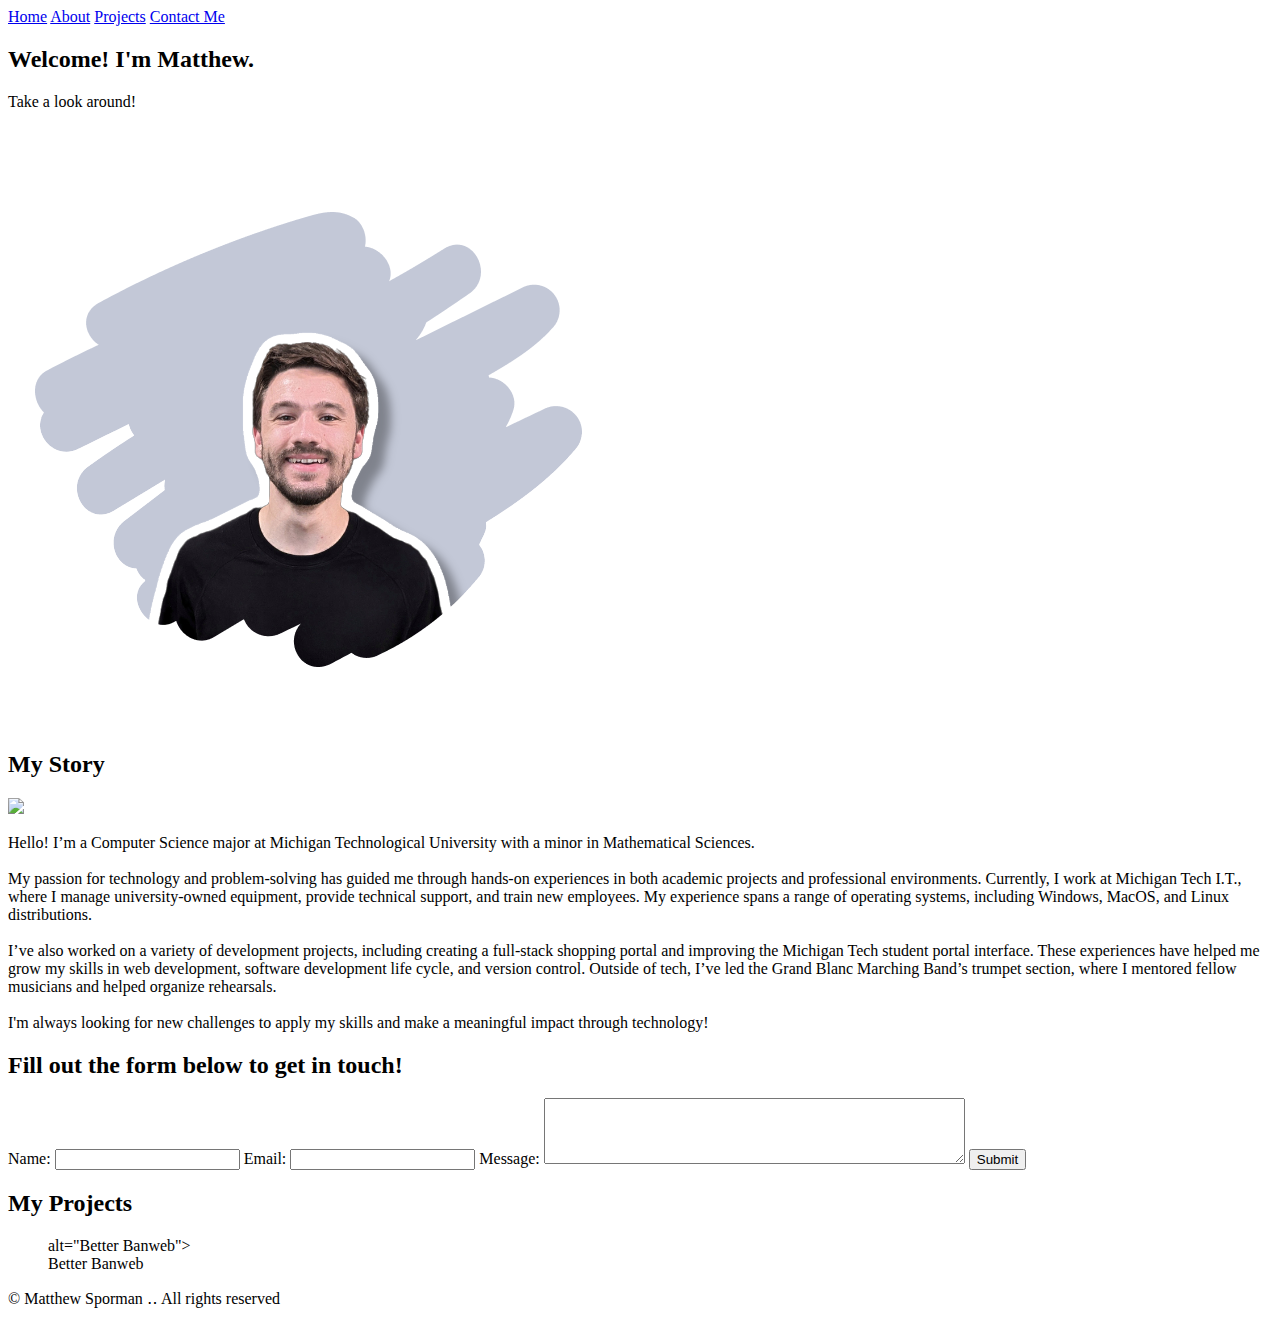
==== index.html @ 726848ff "test" ====
<!DOCTYPE html>
<html lang="en">
    <head>
        <meta charset="UTF-8">
        <meta name="viewport" content="width=device-width, initial-scale=1.0">
        <meta http-equiv="X-UA-Compatible" content="ie=edge">
        <title>My Portfolio Website</title>

        <!-- Space Mono Font API call -->
        <style>
            @import url('https://fonts.googleapis.com/css2?family=Space+Mono:ital,wght@0,400;0,700;1,400;1,700&display=swap');
        </style>
    
        <!-- Link to external CSS -->
        <link rel="stylesheet" href="styles.css">

        <!-- Link to external Javascript -->
        <script defer src="script.js"></script>

        <!-- Link to favicon source -->
        <link rel="icon" type="image/x-icon" href="images/portfolio.ico">
    </head>
<body>

    <nav id="nav">
        <a class="nav-link" href="#home">Home</a>
        <a class="nav-link" href="#about">About</a>
        <a class="nav-link" href="#projects">Projects</a>
        <a class="nav-link" href="#contact">Contact Me</a>
    </nav>

    <!-- Main Content Section -->
    <main>
        <div class="pageTabs-container">
            <section id="home">
                <h2>Welcome! I'm Matthew.</h2>
                <p> Take a look around! </p>
                <div class="profilePhoto">
                    <img src = "images/profile-pic-work.png">
                </div>
            </section>

            <section id="about">
                <h2>My Story</h2>
                <div class="container">
                    <div class="Image">
                        <img id="MTU_Campus" src = "images/MTU_Campus.jpg" class="MTUCampus">
                    </div>

                        <div class="Text">
                        <p id="about-paragraph">
                            Hello! I’m a Computer Science major at Michigan Technological University with a minor in Mathematical Sciences. <br><br>
                            My passion for technology and problem-solving has guided me through hands-on experiences in both academic projects and professional environments.
                            Currently, I work at Michigan Tech I.T., where I manage university-owned equipment, provide technical support, and train new employees. My experience spans a range of operating systems, including Windows, MacOS, and Linux distributions. <br><br>
                            I’ve also worked on a variety of development projects, including creating a full-stack shopping portal and improving the Michigan Tech student portal interface. These experiences have helped me grow my skills in web development, software development life cycle, and version control.
                            Outside of tech, I’ve led the Grand Blanc Marching Band’s trumpet section, where I mentored fellow musicians and helped organize rehearsals. <br><br>
                            I'm always looking for new challenges to apply my skills and make a meaningful impact through technology!
                        </p>
                        </div>
                    </div>
            </section>

            <section id = "contact">
                <h2>Fill out the form below to get in touch!</h2>
                <!-- Web3Forms API call below so form responses are sent to email: mfsporma@mtu.edu-->
                <form action= "https://api.web3forms.com/submit" method= "POST" id="contact-form">
                    <input type="hidden" name="access_key" value="dad10705-63d8-4143-a519-7274893d76a7">
                    <!-- Optional: From Name you want to see in the email
                    Default is "Notifications". you can overwrite here -->
                    <input type="hidden" name="from_name" value="Portfolio Contact Form">

                    <label for="name">Name:</label>
                    <input type="text" id="name" name="name" required>

                    <label for="email">Email:</label>
                    <input type="email" id="email" name="email" required>

                    <label for="message">Message:</label>
                    <textarea id="message" name="message" rows="4" cols="50"></textarea>

                <button type="submit">Submit</button>
                </form>
            </section>

            <section id="projects">
                <h2>My Projects</h2>
                <figure>
<!--                    <img src = "C:"  Finish this find a good image for Better Banweb! -->
                         alt="Better Banweb">
                    <figcaption>Better Banweb</figcaption>
                </figure>
            </section>

        </div>
    </main>

    <!-- Footer Section -->
    <footer>
        <div class = "footer-container">
            <p> &copy Matthew Sporman &#x2025 All rights reserved </p>
        </div>
    </footer>
</body>
</html>
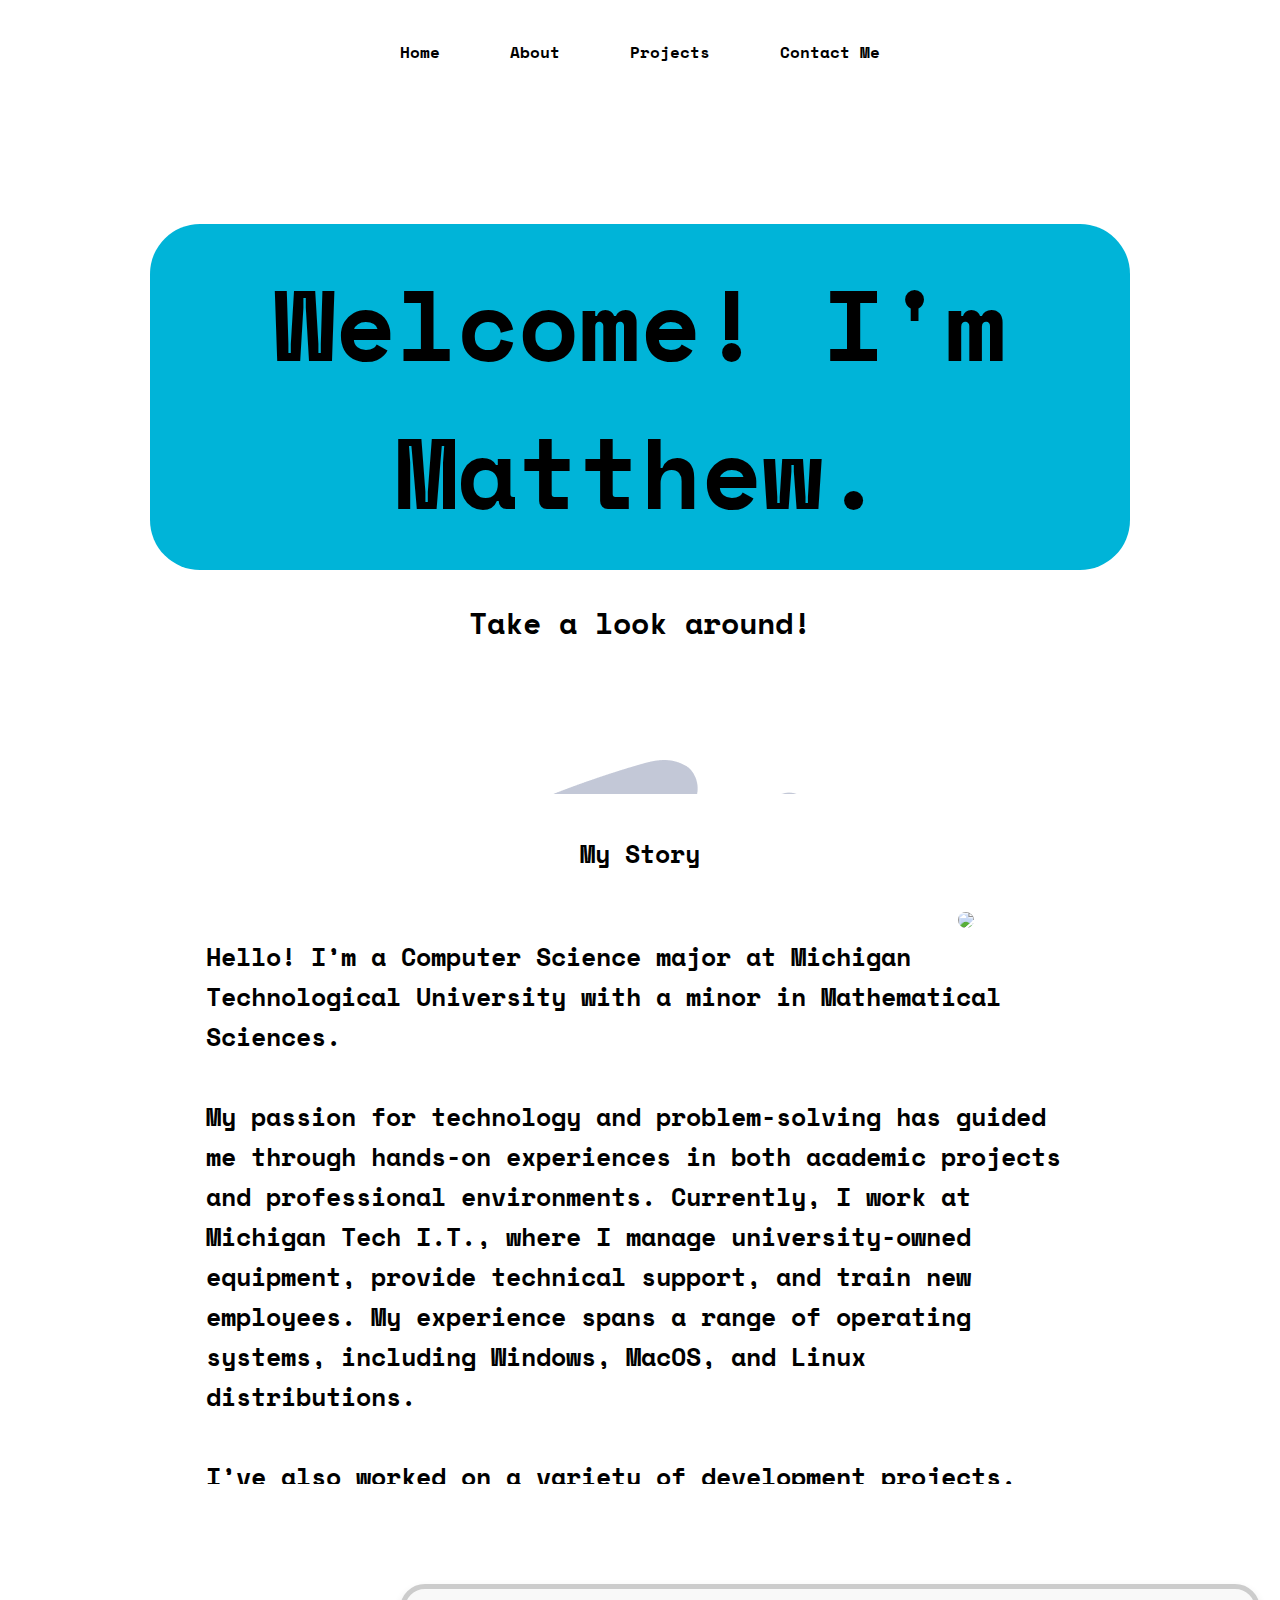
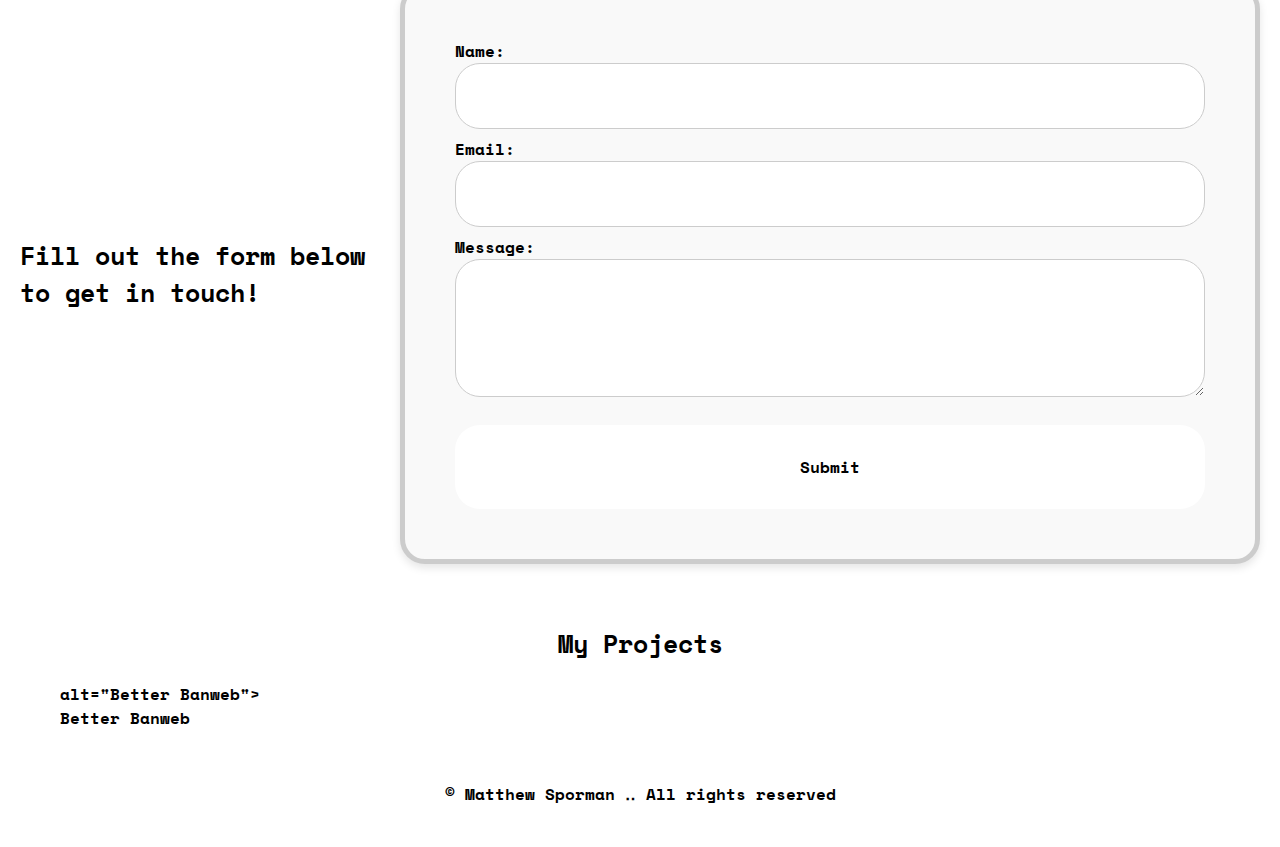
==== commit 816d09a4: "attempted fix for css caching Github pages" ====
--- a/index.html
+++ b/index.html
@@ -4,7 +4,7 @@
         <meta charset="UTF-8">
         <meta name="viewport" content="width=device-width, initial-scale=1.0">
         <meta http-equiv="X-UA-Compatible" content="ie=edge">
-        <title>My Portfolio Website</title>
+        <title>My Portfolio</title>
 
         <!-- Space Mono Font API call -->
         <style>
@@ -12,13 +12,14 @@
         </style>
     
         <!-- Link to external CSS -->
-        <link rel="stylesheet" href="styles.css">
+        <link rel="stylesheet" href="styles.css?ver=1">
 
         <!-- Link to external Javascript -->
         <script defer src="script.js"></script>
 
         <!-- Link to favicon source -->
         <link rel="icon" type="image/x-icon" href="images/portfolio.ico">
+
     </head>
 <body>
 
@@ -33,10 +34,12 @@
     <main>
         <div class="pageTabs-container">
             <section id="home">
-                <h2>Welcome! I'm Matthew.</h2>
+                <h2 id = "home_h2_text">Welcome! I'm Matthew.</h2>
                 <p> Take a look around! </p>
                 <div class="profilePhoto">
+                    <a href = "https://www.linkedin.com/in/matthew-sporman/">
                     <img src = "images/profile-pic-work.png">
+                    </a>
                 </div>
             </section>
 
--- a/styles.css
+++ b/styles.css
@@ -0,0 +1,244 @@
+body {
+    display: flex;
+    flex-direction: column;
+    min-height: 100vh;
+    margin: 0;
+    font-family: "Space Mono", monospace;
+    font-weight: 700;
+    font-style: normal;
+}
+
+main {
+    flex-grow: 1;
+}
+
+#home {
+    padding-bottom: 40px;
+    overflow-y: auto;
+    padding: 20px;
+    flex-grow: 1;
+    max-height: calc(100vh - 250px);
+}
+#home h2 {
+    font-size: 100px;
+    font-weight: bold;
+    text-align: center;
+    margin: 100px auto 20px;
+    background-color: #00B4D8;
+    min-width: 75%;
+    max-width: 75%;
+    border-radius: 50px;
+    padding: 25px;
+    margin-bottom: 20px;
+}
+
+#home about-paragraph {
+    float: left;
+}
+
+#home img {
+    display: block;
+    margin-left: auto;
+    margin-right: auto;
+}
+
+#home p {
+    text-align: center;
+    font-size: 30px;
+    font-weight: bold;
+}
+
+.profilePhoto {
+    transition-property: transform;
+    transition-duration: 0.5s;
+    transition-timing-function: ease-in-out;
+    transition-delay: 0s;
+}
+
+.profilePhoto:hover {
+    transform: translateY(-25px);
+}
+
+#about {
+    padding-bottom: 40px;
+    overflow-y: auto;
+    padding: 20px;
+    flex-grow: 1;
+    max-height: calc(100vh - 250px);
+}
+
+#about h2 {
+    font-size: 25px;
+    place-self: center;
+    margin-bottom: 20px;
+}
+
+.container {
+    width: 100%;
+    max-width: 70%;
+    margin: 0 auto;
+    padding: 20px;
+}
+
+.Text {
+    font-size: 25px;
+    overflow-wrap: break-word;
+    word-wrap: normal;
+    word-break: normal;
+    white-space: normal;
+    line-height: 1.6;
+}
+
+.MTUCampus {
+    float: right;
+    margin-right: 100px;
+    margin-left: 100px;
+    border-radius: 25px;
+    max-width: 65%;
+    max-height:500px;
+    height: auto;
+}
+
+#projects {
+    padding-bottom: 40px;
+    overflow-y: auto;
+    padding: 20px;
+    flex-grow: 1;
+    max-height: calc(100vh - 250px);
+}
+
+#projects h2 {
+    font-size: 25px;
+    place-self: center;
+    margin-bottom: 20px;
+}
+
+#contact {
+    display: flex;                  
+    justify-content: center; 
+    align-items: center;  
+    margin-top: 80px;
+    padding-bottom: 40px;
+    overflow-y: auto;
+    padding: 20px;
+    flex-grow: 1;
+    max-height: calc(100vh - 250px);
+}
+
+#contact h2 {
+    font-size: 25px;
+    place-self: center;
+    margin-bottom: 20px;
+}
+
+#contact form {
+    border: 5px solid #ccc;
+    padding: 50px;
+    border-radius: 25px;
+    background-color: #f9f9f9;
+    box-shadow: 0 4px 8px rgba(0, 0, 0, 0.1);
+    display: grid;
+    width: 100%;
+    max-width: 750px;
+    margin: auto auto;
+}
+
+form label {
+    text-align: start;
+    margin-right: 10px;
+    vertical-align: top;
+}
+
+form input, form textarea {
+    padding: 10px;
+    margin-bottom: 8px;
+    border-radius: 25px;
+    border: 1px solid #ccc;
+    box-sizing: border-box;
+    font-family: "Space Mono", monospace;
+    font-weight: 400;
+    font-style: normal;
+    font-size: 20px;
+}
+
+form button {
+    padding: 30px;
+    border-radius: 25px;
+    border: none;
+    background-color: white;
+    color: black;
+    font-size: 16px;
+    cursor: pointer;
+    transition: background-color 0.3s ease;
+    font-family: "Space Mono", monospace;
+    font-weight: 700;
+    font-style: normal;
+    margin-top: 20px;
+}
+
+form button:hover {
+    background-color: grey;
+}
+
+input[type="text"], input[type="email"] {
+    font-family: "Space Mono", monospace;
+    font-weight: 400;
+    font-style: normal;
+    border-radius: 25px;
+    padding: 20px 20px;
+    font-size: 16px;
+}
+
+footer {
+    text-align: center;
+    padding-bottom: 25px;
+    margin-top: auto;
+}
+
+#nav {
+    display: flex;
+    justify-content: center;
+    padding: 10px;
+    border-radius: 25px;
+}
+
+ul {
+    list-style-type: none;
+    display: flex;
+    padding: 0;
+    margin: 0;
+    justify-content: center;
+}
+
+li {
+    margin: 20px;
+}
+
+.nav-link {
+    text-decoration: none;
+    border-radius: 25px;
+    color: black;
+    font-weight: bold;
+    font-size: 16px;
+    display: inline-block;
+    margin: 0 5px;
+    padding: 30px 30px;
+    transition: background-color 0.3s ease, color 0.3s ease;
+}
+
+.active-box {
+    position: absolute;
+    top: 0;
+    left: 0;
+    height: 100%;
+    width: 100%;
+    background-color: grey;
+    border-radius: 12.5px;
+    transition: left 0.3s ease;
+    z-index: -1;
+}
+
+.nav-link:hover, .nav-link:focus {
+    background-color: grey;
+    color: white;
+}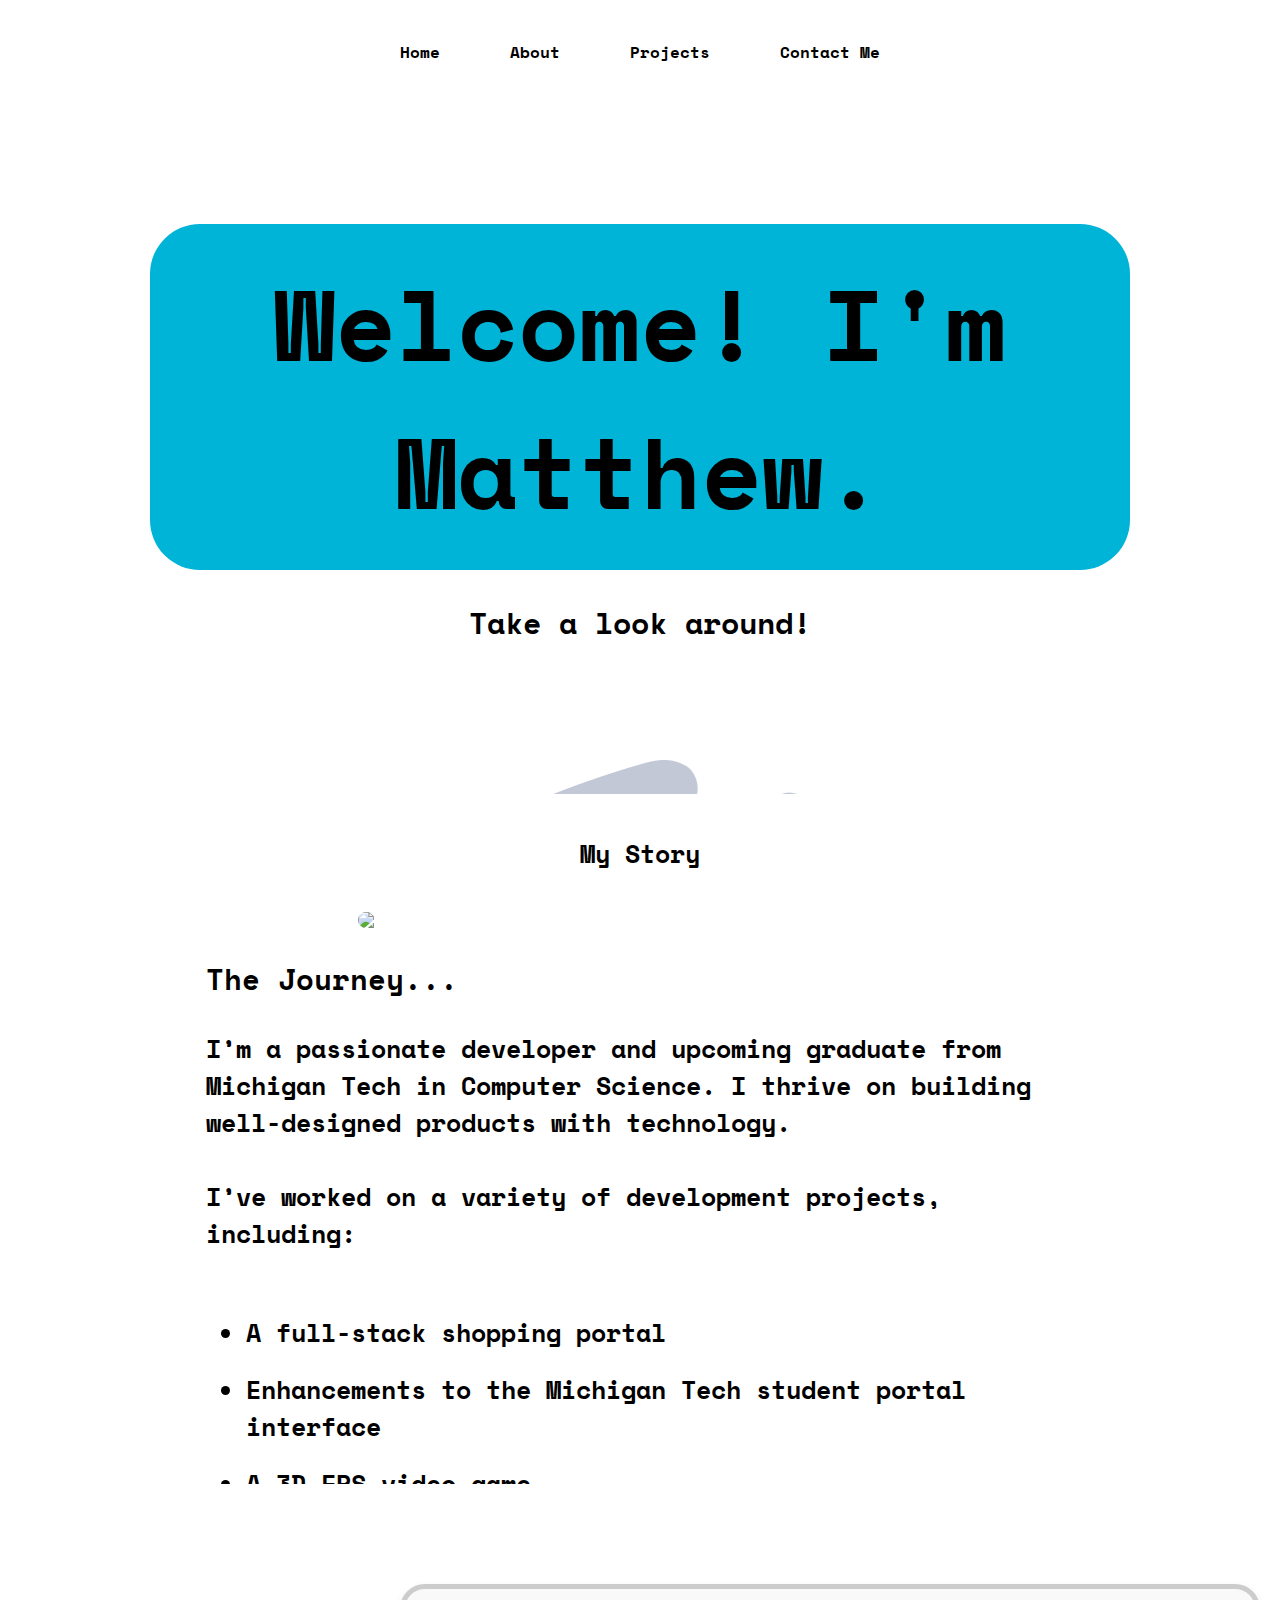
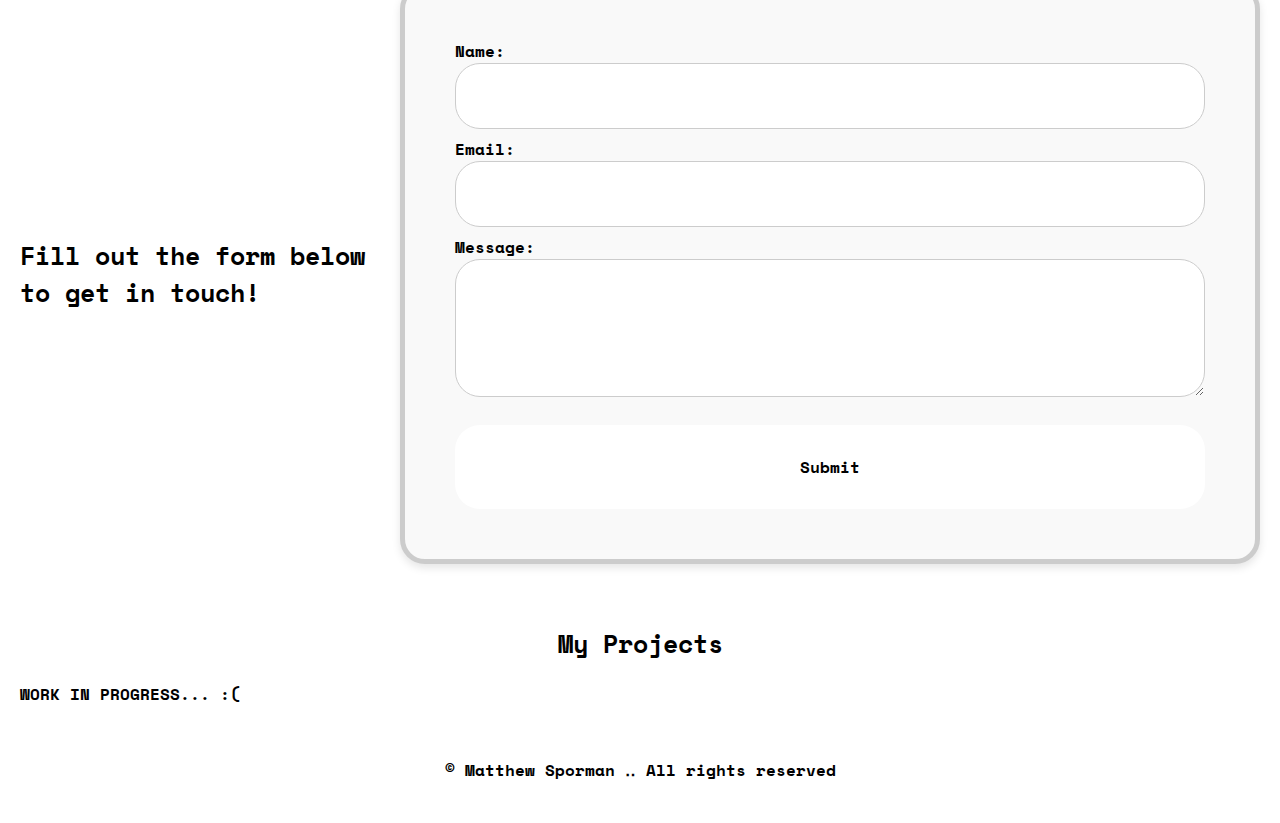
==== commit ba266ccb: "WIP for Porjects page" ====
--- a/index.html
+++ b/index.html
@@ -51,14 +51,17 @@
                     </div>
 
                         <div class="Text">
+                            <h3>The Journey...</h3>
                         <p id="about-paragraph">
-                            Hello! I’m a Computer Science major at Michigan Technological University with a minor in Mathematical Sciences. <br><br>
-                            My passion for technology and problem-solving has guided me through hands-on experiences in both academic projects and professional environments.
-                            Currently, I work at Michigan Tech I.T., where I manage university-owned equipment, provide technical support, and train new employees. My experience spans a range of operating systems, including Windows, MacOS, and Linux distributions. <br><br>
-                            I’ve also worked on a variety of development projects, including creating a full-stack shopping portal and improving the Michigan Tech student portal interface. These experiences have helped me grow my skills in web development, software development life cycle, and version control.
-                            Outside of tech, I’ve led the Grand Blanc Marching Band’s trumpet section, where I mentored fellow musicians and helped organize rehearsals. <br><br>
-                            I'm always looking for new challenges to apply my skills and make a meaningful impact through technology!
-                        </p>
+                            I’m a passionate developer and upcoming graduate from Michigan Tech in Computer Science. I thrive on building well-designed products with technology. <br><br>
+                            I’ve worked on a variety of development projects, including: <br><br>
+                            <ul>
+                            <li><strong>A full-stack shopping portal</strong></li>
+                            <li><strong>Enhancements to the Michigan Tech student portal interface</strong></li>
+                            <li><strong>A 3D FPS video game</strong></li> <br>
+                        </ul>
+                            I’m always looking for new challenges to expand my skills and explore new technologies. Let’s connect and build something amazing!
+                            </p>
                         </div>
                     </div>
             </section>
@@ -87,11 +90,7 @@
 
             <section id="projects">
                 <h2>My Projects</h2>
-                <figure>
-<!--                    <img src = "C:"  Finish this find a good image for Better Banweb! -->
-                         alt="Better Banweb">
-                    <figcaption>Better Banweb</figcaption>
-                </figure>
+                <p>WORK IN PROGRESS... :(</p>
             </section>
 
         </div>
--- a/styles.css
+++ b/styles.css
@@ -82,21 +82,15 @@
 
 .Text {
     font-size: 25px;
-    overflow-wrap: break-word;
-    word-wrap: normal;
-    word-break: normal;
-    white-space: normal;
-    line-height: 1.6;
 }
 
 .MTUCampus {
-    float: right;
-    margin-right: 100px;
-    margin-left: 100px;
+    display: block;
     border-radius: 25px;
     max-width: 65%;
     max-height:500px;
     height: auto;
+    margin: auto;
 }
 
 #projects {
@@ -203,11 +197,9 @@
 }
 
 ul {
-    list-style-type: none;
-    display: flex;
-    padding: 0;
-    margin: 0;
-    justify-content: center;
+    list-style-type: disc;
+    padding-left: 20px;
+    margin-top: 10px;
 }
 
 li {
@@ -241,4 +233,65 @@
 .nav-link:hover, .nav-link:focus {
     background-color: grey;
     color: white;
+}
+
+@media only screen and (max-width: 768px) {
+    body {
+        font-size: 14px;
+    }
+
+    #home h2 {
+        font-size: 50px;
+        margin: 50px auto 10px;
+        padding: 15px;
+    }
+
+    #home p {
+        font-size: 20px;
+    }
+
+    .profilePhoto img {
+        width: 100%;
+        margin: 0 50px;
+        height: auto;
+    }
+
+    .container {
+        width: 90%;
+    }
+
+    .MTUCampus {
+        max-width: 100%;
+    }
+
+    #contact form {
+        padding: 20px;
+        max-width: 500px;
+        margin: auto auto;
+    }
+
+    form input,
+    form textarea {
+        font-size: 14px;
+        padding: 12px 10px;
+        margin-bottom: 12px;
+        width: 100%;
+    }
+
+    form button {
+        padding: 15px;
+        font-size: 14px;
+        width: 100%;
+        margin-top: 20px;
+    }
+
+    input[type="text"], input[type="email"] {
+        font-size: 14px;
+        padding: 15px 15px;
+    }
+
+    .nav-link {
+        font-size: 14px;
+        padding: 15px;
+    }
 }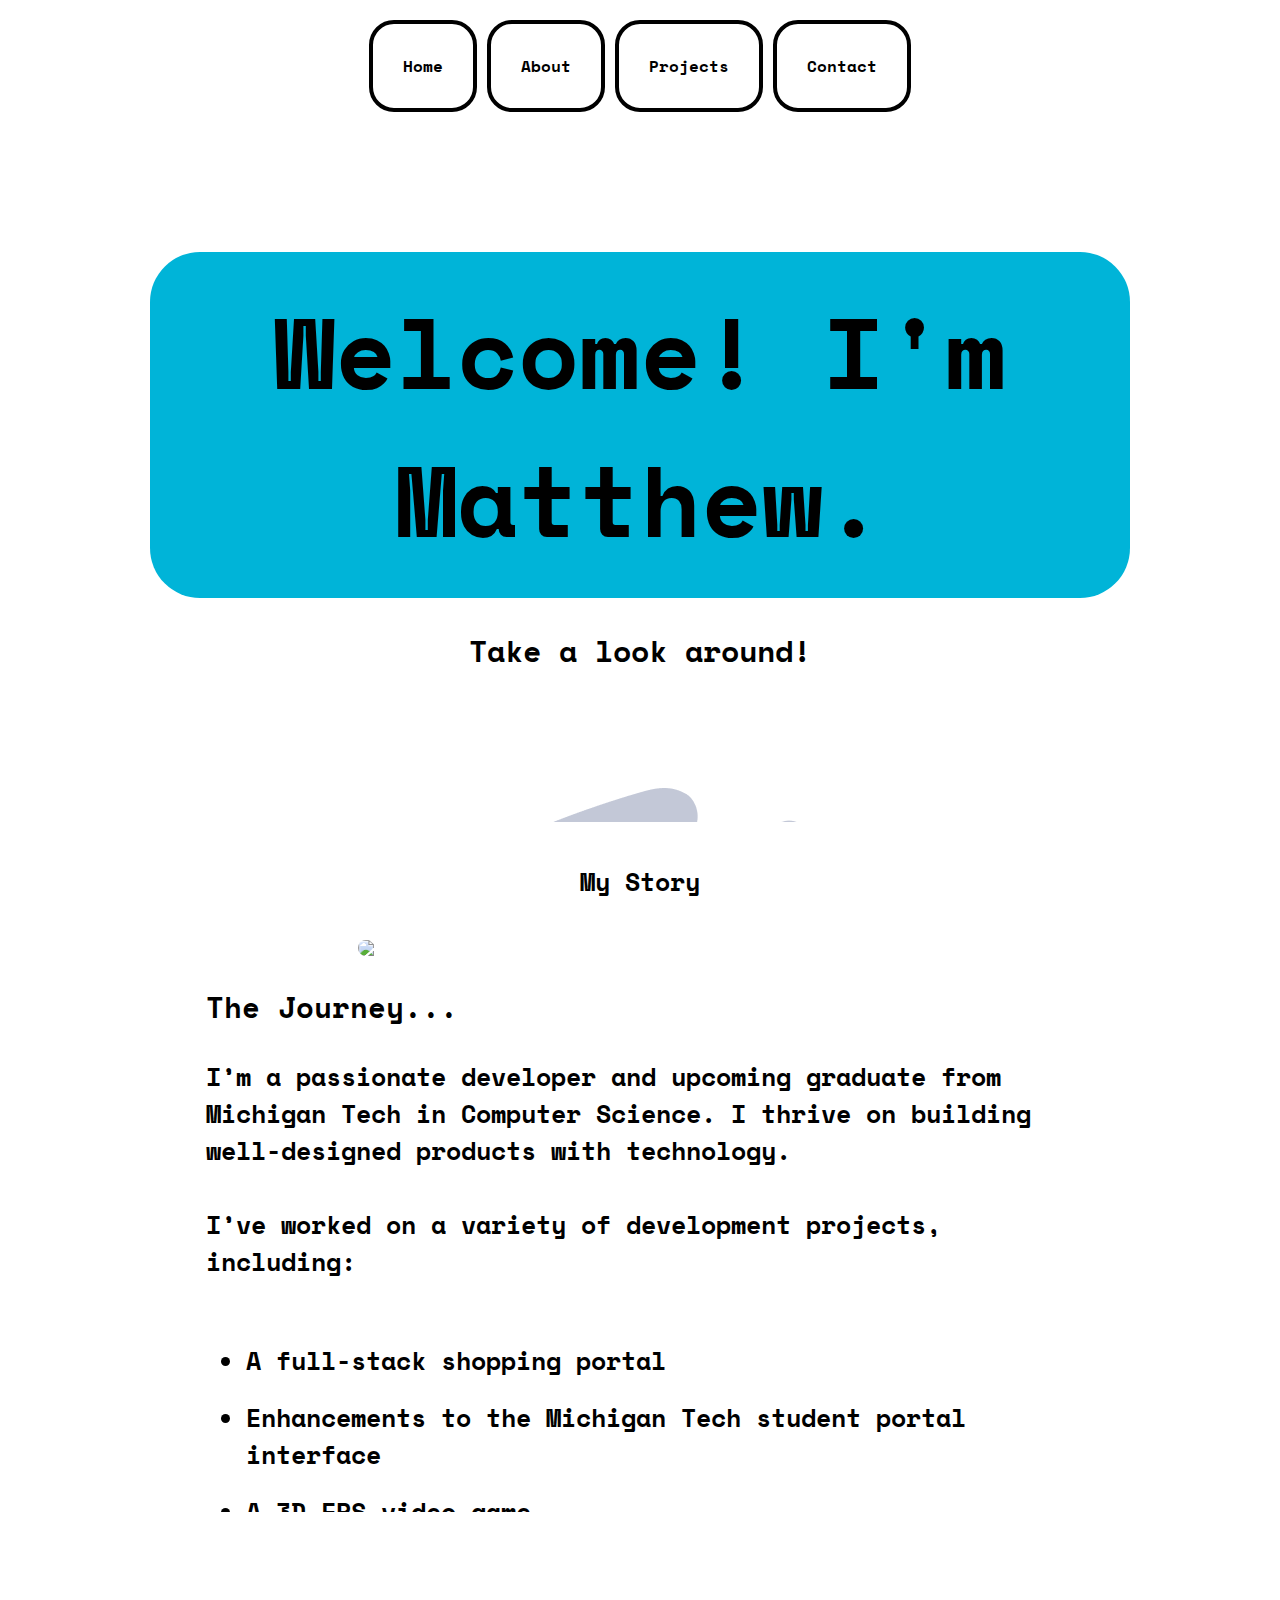
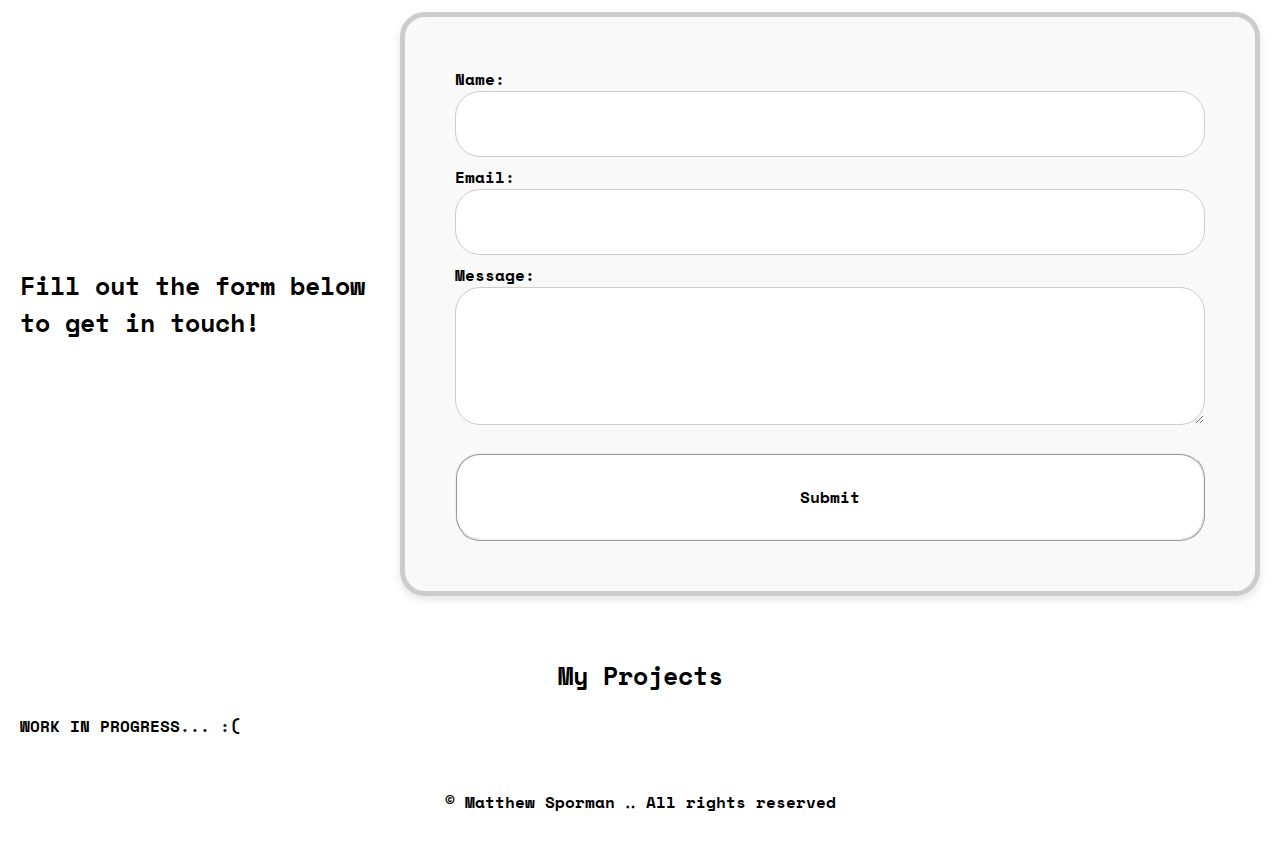
==== commit b086746b: "navbar final resizing for mobile" ====
--- a/index.html
+++ b/index.html
@@ -27,7 +27,7 @@
         <a class="nav-link" href="#home">Home</a>
         <a class="nav-link" href="#about">About</a>
         <a class="nav-link" href="#projects">Projects</a>
-        <a class="nav-link" href="#contact">Contact Me</a>
+        <a class="nav-link" href="#contact">Contact</a>
     </nav>
 
     <!-- Main Content Section -->
--- a/styles.css
+++ b/styles.css
@@ -158,7 +158,7 @@
 form button {
     padding: 30px;
     border-radius: 25px;
-    border: none;
+    border: 2px ridge;
     background-color: white;
     color: black;
     font-size: 16px;
@@ -192,8 +192,12 @@
 #nav {
     display: flex;
     justify-content: center;
-    padding: 10px;
-    border-radius: 25px;
+    padding: 20px;
+    border-radius: 25px;
+}
+
+#nav .nav-link {
+    border: 4px solid;
 }
 
 ul {
@@ -232,7 +236,7 @@
 
 .nav-link:hover, .nav-link:focus {
     background-color: grey;
-    color: white;
+    color: deepskyblue;
 }
 
 @media only screen and (max-width: 768px) {
@@ -265,9 +269,15 @@
     }
 
     #contact form {
+        width: 100%;
+        max-width: 350px;
         padding: 20px;
-        max-width: 500px;
-        margin: auto auto;
+        border-radius: 25px;
+        background-color: #f9f9f9;
+        box-shadow: 0 4px 8px rgba(0, 0, 0, 0.1);
+        display: grid;
+        margin: auto;
+        box-sizing: border-box;
     }
 
     form input,
@@ -280,6 +290,7 @@
 
     form button {
         padding: 15px;
+        border: 2px ridge;
         font-size: 14px;
         width: 100%;
         margin-top: 20px;
@@ -291,7 +302,8 @@
     }
 
     .nav-link {
-        font-size: 14px;
-        padding: 15px;
+        margin: 0 5px;
+        padding: 8px 8px;
+        text-align: center;
     }
 }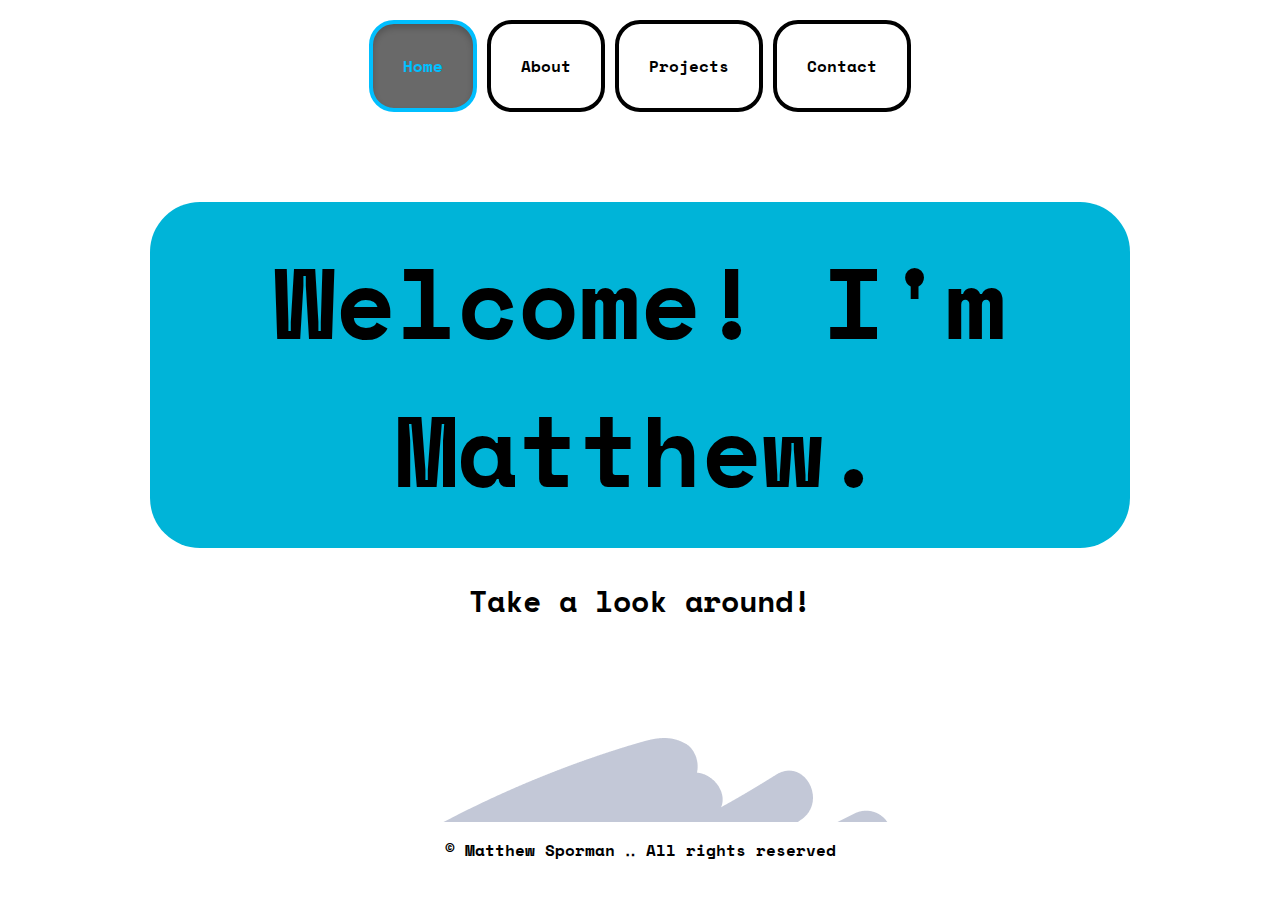
==== commit 072e3086: "Project Page Figma Designing" ====
--- a/index.html
+++ b/index.html
@@ -32,7 +32,7 @@
 
     <!-- Main Content Section -->
     <main>
-        <div class="pageTabs-container">
+        <div class="main-container">
             <section id="home">
                 <h2 id = "home_h2_text">Welcome! I'm Matthew.</h2>
                 <p> Take a look around! </p>
@@ -45,7 +45,7 @@
 
             <section id="about">
                 <h2>My Story</h2>
-                <div class="container">
+                <div class="about-container">
                     <div class="Image">
                         <img id="MTU_Campus" src = "images/MTU_Campus.jpg" class="MTUCampus">
                     </div>
@@ -64,6 +64,29 @@
                             </p>
                         </div>
                     </div>
+            </section>
+
+            <section id="projects">
+                <h2>My Projects</h2>
+                <div id="betterBanweb" class="projects-container">
+                    <div id="betterBanwebHeader" class="header">
+                        <div class="title">Better Banweb</div>
+                        <div class="subtitle">A Firefox Extension for MTU</div>
+                    </div>
+                    <div id="betterBanwebDescription" class="description">
+                        <p>A revamped way to interact with the Michigan Tech Student Portal. Browse through all sections of the web-page without reload times, and utilize the ability to convert your transcript to PDF format with this browser extension for Firefox.</p>
+                    </div>
+                </div>
+
+                <div id="onlineStorefront" class="projects-container">
+                    <div id="onlineStorefrontHeader" class="header">
+                        <div class="title">Online Storefront</div>
+                        <div class="subtitle">Databases Course Project</div>
+                    </div>
+                    <div id="onlineStorefrontDescription" class="description">
+                        <p>A shopping portal with a working shopping cart and employee page. Customers can view the catalog, and create orders using a unique user profile they create. Employees can manage and update stock and prices through the website too with their own login credentials.</p>
+                    </div>
+                </div>
             </section>
 
             <section id = "contact">
@@ -87,12 +110,6 @@
                 <button type="submit">Submit</button>
                 </form>
             </section>
-
-            <section id="projects">
-                <h2>My Projects</h2>
-                <p>WORK IN PROGRESS... :(</p>
-            </section>
-
         </div>
     </main>
 
--- a/styles.css
+++ b/styles.css
@@ -13,7 +13,6 @@
 }
 
 #home {
-    padding-bottom: 40px;
     overflow-y: auto;
     padding: 20px;
     flex-grow: 1;
@@ -23,13 +22,12 @@
     font-size: 100px;
     font-weight: bold;
     text-align: center;
-    margin: 100px auto 20px;
+    margin: 50px auto 20px;
     background-color: #00B4D8;
     min-width: 75%;
     max-width: 75%;
     border-radius: 50px;
     padding: 25px;
-    margin-bottom: 20px;
 }
 
 #home about-paragraph {
@@ -60,7 +58,6 @@
 }
 
 #about {
-    padding-bottom: 40px;
     overflow-y: auto;
     padding: 20px;
     flex-grow: 1;
@@ -70,10 +67,10 @@
 #about h2 {
     font-size: 25px;
     place-self: center;
-    margin-bottom: 20px;
-}
-
-.container {
+    margin: 10px;
+}
+
+.about-container {
     width: 100%;
     max-width: 70%;
     margin: 0 auto;
@@ -94,7 +91,6 @@
 }
 
 #projects {
-    padding-bottom: 40px;
     overflow-y: auto;
     padding: 20px;
     flex-grow: 1;
@@ -104,15 +100,77 @@
 #projects h2 {
     font-size: 25px;
     place-self: center;
-    margin-bottom: 20px;
+    margin: 10px;
+}
+.projects-container {
+    width: 330px;
+    min-width: 300px;
+    background: #D3D3D3;
+    border-radius: 25px;
+    flex-direction: column;
+    justify-content: flex-start;
+    align-items: center;
+
+    display: flex;
+    margin: 15px;
+    min-height: 351px;
+    padding: 30px;
+}
+
+.header {
+    width: 100%;
+    height: auto;
+    flex-direction: column;
+    justify-content: flex-end;
+    align-items: center;
+    gap: 12px;
+    display: flex;
+    padding-bottom: 10px;
+}
+
+.title {
+    color: #1E1E1E;
+    font-size: 24px;
+    font-weight: 600;
+    word-wrap: break-word;
+}
+.subtitle {
+    justify-content: center;
+    display: flex;
+    flex-direction: column;
+    align-items: center;
+    color: #757575;
+    font-size: 20px;
+    font-weight: 400;
+    word-wrap: break-word;
+    padding-bottom: 12px;
+    text-align: center;
+    width: 100%;
+}
+
+.description {
+    width: 100%;
+    min-height: 175px;
+    justify-content: center;
+    align-items: center;
+    display: flex;
+    padding: 15px;
+}
+
+.description p {
+    text-align: center;
+    color: #1E1E1E;
+    font-size: 16px;
+    font-weight: 400;
+    padding: 10px;
+    word-wrap: break-word;
 }
 
 #contact {
     display: flex;                  
     justify-content: center; 
     align-items: center;  
-    margin-top: 80px;
-    padding-bottom: 40px;
+    margin: 10px;
     overflow-y: auto;
     padding: 20px;
     flex-grow: 1;
@@ -122,7 +180,8 @@
 #contact h2 {
     font-size: 25px;
     place-self: center;
-    margin-bottom: 20px;
+    margin: 10px;
+    padding-bottom: 20px;
 }
 
 #contact form {
@@ -229,14 +288,21 @@
     height: 100%;
     width: 100%;
     background-color: grey;
-    border-radius: 12.5px;
+    border-radius: 12px;
     transition: left 0.3s ease;
     z-index: -1;
 }
 
 .nav-link:hover, .nav-link:focus {
-    background-color: grey;
+    background-color: lightgrey;
     color: deepskyblue;
+}
+
+.nav-link.active {
+    background-color: dimgrey;
+    color: deepskyblue;
+    border: 4px solid #555;
+    box-shadow: inset 0 4px 6px rgba(0, 0, 0, 0.2);
 }
 
 @media only screen and (max-width: 768px) {
@@ -260,7 +326,7 @@
         height: auto;
     }
 
-    .container {
+    .about-container {
         width: 90%;
     }
 
